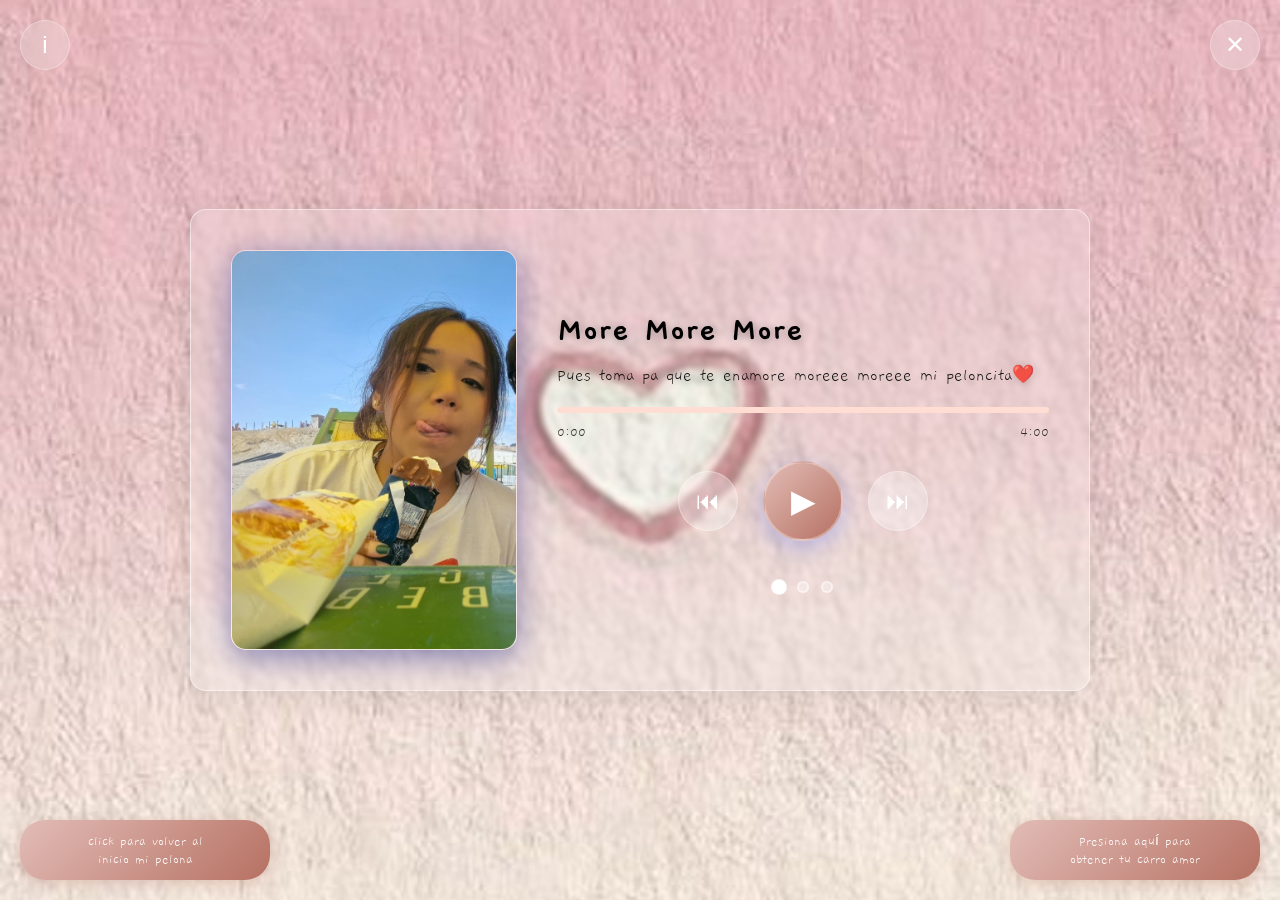
==== playme.html @ 362da7cf "primer commit" ====
<!DOCTYPE html>
<html lang="en">
<head>
    <meta charset="UTF-8">
    <meta name="viewport" content="width=device-width, initial-scale=1.0">
    <title>❤️</title>
    <link rel="icon" type="image/x-icon" href="asset/imgs/flower.ico">
    <link rel="stylesheet" href="style.css">
</head>
<body>
        <!-- Info Button (top-left) -->
        <button class="info-btn" id="playerInfoBtn" title="Info">i</button>

        <!-- Exit Button (top-right) -->
        <button class="exit-btn-player" id="playerExitBtn" title="Exit">✕</button>

        <!-- Info Modal -->
        <div class="player-info-modal" id="playerInfoModal">
            <div class="player-info-content" id="playerInfoContent">
                <h2>Feliz dia de la mujer mi amor </h2>
                <p>Pues en este dia quiero decirte lo mucho que te amo y lo especial que eres para mi, gracias por hacerme muy feliz sin duda eres el amor de mi vida, pues toma pa que te enamores asdjasjdsajd se quedaba con eso pegado, muchas gracias por hacerme muy feliz siempre estare a tu lado haciendote feliz,TE AMOOO MUCHOOOOOO!!!!!</p>
                <button class="close-modal-btn">Cerrar</button>
            </div>
        </div>

        <div class="container">
        <div class="player">
            <div class="album-art">
                <img src="asset/imgs/miguapa.jpeg" alt="1">
                <img src="asset/imgs/miguapa2.png" alt="2">
                <img src="asset/imgs/miguapa3.jpeg" alt="3">
            </div>

            <div class="player-content">
                <div class="song-info">
                    <div class="song-title">More</div>
                    <div class="song-artist">Esto es para que te enamore moreee moreee mi peloncita</div>
                </div>

                <div class="progress-container">
                    <div class="progress-bar" id="progressBar">
                        <div class="progress" id="progress"></div>
                    </div>
                    <div class="time-display">
                        <span id="currentTime">0:00</span>
                        <span id="duration">4:06</span>
                    </div>
                </div>

                <div class="controls">
                    <button id="prevBtn" title="Previous">⏮</button>
                    <button id="playBtn" class="play-btn" title="Play">▶</button>
                    <button id="nextBtn" title="Next">⏭</button>
                </div>

                <!-- Hidden audio element controlled by JS -->
                <audio id="audio" preload="metadata">
                    <source src="asset/song/cancion1pelona.mp3" type="audio/mpeg">
                    Your browser does not support the audio element.
                </audio>

                <div class="playlist">
                    <div class="playlist-dot active" data-song="0" title="Himig ng Pagibig"></div>
                    <div class="playlist-dot" data-song="1" title="Panalangin"></div>
                    <div class="playlist-dot" data-song="2" title="Id Rather"></div>
                </div>
            </div>
        </div>

        <!-- Snoopy Button outside the player -->
        <button id="snoopyBtn" class="snoopy-btn">Presiona aquí para obtener tu carro amor</button>

        <!-- Back to Start Button -->
        <button id="backBtn" class="back-btn">click para volver al inicio mi pelona</button>
    </div>

    <!-- Snoopy Images Modal -->
    <div class="snoopy-modal" id="snoopyModal">
        <div class="snoopy-content">
            <img src="asset/imgs/snoopy1.jpg" alt="Snoopy 1">
            <img src="asset/imgs/snoopy2.jpg" alt="Snoopy 2">
            <img src="asset/imgs/snoopy3.jpg" alt="Snoopy 3">
            <img src="asset/imgs/snoopy4.jpg" alt="Snoopy 4">
            <button class="close-snoopy-btn">Cerrar</button>
        </div>
    </div>

</body>
<script src="script.js"></script>
</html>
---- style.css ----
@import url('https://fonts.googleapis.com/css2?family=Cherry+Bomb+One&family=Gaegu:wght@300&display=swap'); 
 * {
            margin: 0;
            padding: 0;
            box-sizing: border-box;
            color: black;
        }

        body {
            min-height: 100vh;
            display: flex;
            justify-content: center;
            align-items: center;
            background-image: url('asset/imgs/bg.jpg');
            background-size: cover;
            background-position: center;
            background-attachment: fixed;
            background-repeat: no-repeat;
            font-family: "Gaegu", sans-serif;
            font-weight: 300;
            font-style: normal;
            padding: 20px;
            cursor: url("cursor.png") 8 8, auto;
            }

        /* Pointer cursor for clickable elements */
        button,
        .progress-bar,
        .playlist-dot,
        a {
            cursor: url("asset/imgs/pointer.png") 8 8, pointer;
        }
        .container {
            width: 100%;
            max-width: 900px;
            
        }

        .player {
            width: 100%;
            background: rgba(255, 255, 255, 0.18);
            border-radius: 16px;
            box-shadow: 0 4px 30px rgba(0, 0, 0, 0.1);
            backdrop-filter: blur(2.7px);
            -webkit-backdrop-filter: blur(2.7px);
            border: 1px solid rgba(255, 255, 255, 0.5);
            padding: 30px;
            display: flex;
            flex-direction: column;
            gap: 30px;
            color: white;
            cursor: url("asset/imgs/pointer.png") 8 8, pointer;
        }

        .album-art {
            width: 100%;
            aspect-ratio: 1;
            max-width: 400px;
            margin: 0 auto;
            position: relative;
            border-radius: 15px;
            overflow: hidden;
            box-shadow: 0 8px 32px 0 rgba(31, 38, 135, 0.5);
            border: 1px solid rgba(255, 255, 255, 0.3);
            background: rgba(255, 255, 255, 0.05);
            display: flex;
            align-items: center;
            justify-content: center;
        }

        .album-art img {
            position: absolute;
            top: 0;
            left: 0;
            width: 100%;
            height: 100%;
            object-fit: cover;
            transition: transform 0.6s ease, opacity 0.4s ease;
            opacity: 0;
        }

        .album-art img.active {
            opacity: 1;
            animation: fadeInScale 0.6s ease forwards;
        }

        @keyframes fadeInScale {
            from {
                opacity: 0;
                transform: scale(0.95);
            }
            to {
                opacity: 1;
                transform: scale(1);
            }
        }

        .song-info {
            text-align: center;
            color: white;
        }

        .song-title {
            font-size: clamp(24px, 5vw, 36px);
            font-weight: 700;
            margin-bottom: 10px;
            text-shadow: 0 2px 10px rgba(0, 0, 0, 0.3);
        }

        .song-artist {
            font-size: clamp(14px, 3vw, 18px);
            font-weight: 300;
            opacity: 0.9;
            text-shadow: 0 2px 10px rgba(0, 0, 0, 0.2);
        }

        /* Player Info Button */
        .info-btn {
            position: fixed;
            top: 20px;
            left: 20px;
            width: 50px;
            height: 50px;
            border-radius: 50%;
            border: none;
            background: rgba(255, 255, 255, 0.2);
            color: white;
            font-size: 24px;
            cursor: pointer;
            z-index: 999;
            transition: all 0.3s ease;
            display: flex;
            align-items: center;
            justify-content: center;
            backdrop-filter: blur(10px);
            border: 1px solid rgba(255, 255, 255, 0.3);
        }

        .info-btn:hover {
            background: rgba(255, 255, 255, 0.3);
            transform: scale(1.1);
        }

        .info-btn:active {
            transform: scale(0.95);
        }

        /* Player Exit Button */
        .exit-btn-player {
            position: fixed;
            top: 20px;
            right: 20px;
            width: 50px;
            height: 50px;
            border-radius: 50%;
            border: none;
            background: rgba(255, 255, 255, 0.2);
            color: white;
            font-size: 24px;
            cursor: pointer;
            z-index: 999;
            transition: all 0.3s ease;
            display: flex;
            align-items: center;
            justify-content: center;
            backdrop-filter: blur(10px);
            border: 1px solid rgba(255, 255, 255, 0.3);
        }

        .exit-btn-player:hover {
            background: rgba(255, 255, 255, 0.3);
            transform: scale(1.1);
        }

        .exit-btn-player:active {
            transform: scale(0.95);
        }

        /* Player Info Modal */
        .player-info-modal {
            position: fixed;
            top: 0;
            left: 0;
            width: 100%;
            height: 100%;
            background: rgba(0, 0, 0, 0.5);
            display: flex;
            align-items: center;
            justify-content: center;
            z-index: 1000;
            opacity: 0;
            visibility: hidden;
            transition: opacity 0.3s ease, visibility 0.3s ease;
        }

        .player-info-modal.active {
            opacity: 1;
            visibility: visible;
        }

        .player-info-content {
            background: rgba(255, 255, 255, 0.95);
            backdrop-filter: blur(10px);
            border-radius: 20px;
            padding: 40px;
            max-width: 500px;
            width: 80%;
            text-align: center;
            box-shadow: 0 8px 32px rgba(0, 0, 0, 0.2);
            border: 1px solid rgba(255, 255, 255, 0.3);
            color: #333;
            cursor: pointer;
            animation: slideIn 0.3s ease forwards;
        }

        .player-info-content h2 {
            font-size: 28px;
            margin-bottom: 15px;
            color: #B67162;
        }

        .player-info-content p {
            font-size: 16px;
            line-height: 1.6;
            margin-bottom: 30px;
            font-weight: 300;
        }

        .close-modal-btn {
            background: linear-gradient(135deg, #E2BCB7 0%, #B67162 100%);
            color: white;
            border: none;
            padding: 12px 30px;
            font-size: 16px;
            border-radius: 25px;
            cursor: pointer;
            transition: all 0.3s ease;
            box-shadow: 0 4px 15px rgba(182, 113, 98, 0.3);
        }

        .close-modal-btn:hover {
            transform: scale(1.05);
            box-shadow: 0 6px 20px rgba(182, 113, 98, 0.5);
        }

        .close-modal-btn:active {
            transform: scale(0.95);
        }

        .progress-container {
            width: 100%;
        }

        .progress-bar {
            width: 100%;
            height: 6px;
            background: #FFDDD2;
            border-radius: 10px;
            cursor: pointer;
            overflow: hidden;
            margin-bottom: 10px;
        }

        .progress {
            height: 100%;
            background: linear-gradient(90deg, #FFDDD2 0%, #B67162 100%);
            border-radius: 10px;
            width: 0%;
            transition: width 0.1s linear;
        }

        .time-display {
            display: flex;
            justify-content: space-between;
            font-size: clamp(12px, 2vw, 14px);
            opacity: 0.8;
        }

        .controls {
            display: flex;
            gap: clamp(15px, 3vw, 25px);
            align-items: center;
            justify-content: center;
            flex-wrap: wrap;
        }

        button {
            width: clamp(45px, 10vw, 60px);
            height: clamp(45px, 10vw, 60px);
            border: none;
            border-radius: 50%;
            background: rgba(255, 255, 255, 0.2);
            color: white;
            cursor: pointer;
            font-size: clamp(18px, 4vw, 24px);
            display: flex;
            align-items: center;
            justify-content: center;
            transition: all 0.3s ease;
            backdrop-filter: blur(10px);
            border: 1px solid rgba(255, 255, 255, 0.3);
        }

        button:hover {
            background: rgba(255, 255, 255, 0.3);
            transform: scale(1.1);
        }

        button:active {
            transform: scale(0.95);
        }

        .play-btn {
            width: clamp(60px, 12vw, 80px);
            height: clamp(60px, 12vw, 80px);
            font-size: clamp(24px, 5vw, 32px);
            background: linear-gradient(135deg, #E2BCB7 0%, #B67162 100%);
            border: 2px solid rgba(255, 255, 255, 0.3);
            box-shadow: 0 8px 25px rgba(102, 126, 234, 0.4);
        }

        .play-btn:hover {
            box-shadow: 0 8px 35px rgb(226, 188, 183);
        }

        .playlist {
            display: flex;
            gap: 12px;
            justify-content: center;
            margin-top: 20px;
        }

        .playlist-dot {
            width: 12px;
            height: 12px;
            border-radius: 50%;
            background: rgba(255, 255, 255, 0.3);
            cursor: pointer;
            transition: all 0.3s ease;
            border: 2px solid rgba(255, 255, 255, 0.5);
        }

        .playlist-dot:hover {
            background: rgba(255, 255, 255, 0.5);
        }

        .playlist-dot.active {
            background: white;
            transform: scale(1.3);
        }

        /* Desktop Landscape Layout */
        @media (min-width: 768px) and (orientation: landscape) {
            .player {
                flex-direction: row;
                align-items: center;
                padding: 40px;
                gap: 40px;
            }

            .album-art {
                flex: 0 0 35%;
                aspect-ratio: auto;
                height: 400px;
                max-width: none;
            }

            .player-content {
                flex: 1;
                display: flex;
                flex-direction: column;
                justify-content: center;
                gap: 20px;
            }

            .song-info {
                text-align: left;
            }

            .song-title {
                font-size: 36px;
            }

            .song-artist {
                font-size: 18px;
            }
        }

        .starpagebtn {
            width: 120px;
            height: 120px;
            border: none;
            background: none;
            padding: 0;
            cursor: pointer;
            transition: transform 0.3s ease, opacity 0.3s ease;
            display: flex;
            align-items: center;
            justify-content: center;
            position: fixed;
            top: 50%;
            left: 50%;
            transform: translate(-50%, -50%);
            z-index: 1000;
        }

        .starpagebtn img {
            width: 100%;
            height: 100%;
            object-fit: contain;
        }

        .starpagebtn:hover {
            transform: translate(-50%, -50%) scale(1.05);
            opacity: 0.9;
        }

        .starpagebtn:active {
            transform: translate(-50%, -50%) scale(0.95);
        }

        /* Startpage Styles */
        .startpage {
            width: 100%;
            height: 100vh;
            display: flex;
            flex-direction: column;
            align-items: center;
            justify-content: center;
            gap: 160px;
            text-align: center;
            color: white;
            padding: 40px 20px;
        }

        .startpage h1 {
            font-family: "Cherry Bomb One", system-ui;
            font-weight: 500;
            font-style: normal;
            color: #740A03;            
            font-size: 50px;
            -webkit-text-stroke: 2px #E2BCB7;
            font-size: clamp(32px, 8vw, 56px);
            font-weight: 700;
            text-shadow: 0 2px 20px rgba(0, 0, 0, 0.4);
            margin: 0;
            animation: fadeInDown 0.8s ease forwards;

        }

        .startpage p {
            font-size: clamp(16px, 4vw, 24px);
            font-weight: 400;
            color: #740A03;
            text-shadow: 0 2px 10px rgba(0, 0, 0, 0.3);
            margin: 0;
            max-width: 500px;
            animation: fadeInUp 0.8s ease 0.2s forwards;
            opacity: 0;
        }

        @keyframes fadeInDown {
            from {
                opacity: 0;
                transform: translateY(-30px);
            }
            to {
                opacity: 1;
                transform: translateY(0);
            }
        }

        /* Snoopy Images Modal */
        .snoopy-modal {
            position: fixed;
            top: 0;
            left: 0;
            width: 100%;
            height: 100%;
            background: rgba(0, 0, 0, 0.5);
            display: flex;
            align-items: center;
            justify-content: center;
            z-index: 1000;
            opacity: 0;
            visibility: hidden;
            transition: opacity 0.3s ease, visibility 0.3s ease;
        }

        .snoopy-modal.active {
            opacity: 1;
            visibility: visible;
        }

        .snoopy-content {
            background: rgba(255, 255, 255, 0.95);
            backdrop-filter: blur(10px);
            border-radius: 20px;
            padding: 40px;
            max-width: 800px;
            width: 90%;
            text-align: center;
            box-shadow: 0 8px 32px rgba(0, 0, 0, 0.2);
            border: 1px solid rgba(255, 255, 255, 0.3);
            color: #333;
            cursor: pointer;
            animation: slideIn 0.3s ease forwards;
            display: grid;
            grid-template-columns: repeat(2, 1fr);
            gap: 20px;
        }

        .snoopy-content img {
            width: 100%;
            height: auto;
            border-radius: 10px;
            box-shadow: 0 4px 15px rgba(0, 0, 0, 0.1);
        }

        .close-snoopy-btn {
            background: linear-gradient(135deg, #E2BCB7 0%, #B67162 100%);
            color: white;
            border: none;
            padding: 12px 30px;
            font-size: 16px;
            border-radius: 25px;
            cursor: pointer;
            transition: all 0.3s ease;
            box-shadow: 0 4px 15px rgba(182, 113, 98, 0.3);
            grid-column: span 2;
            margin-top: 20px;
        }

        .close-snoopy-btn:hover {
            transform: scale(1.05);
            box-shadow: 0 6px 20px rgba(182, 113, 98, 0.5);
        }

        .close-snoopy-btn:active {
            transform: scale(0.95);
        }

        .snoopy-btn {
            position: fixed;
            bottom: 20px;
            right: 20px;
            background: linear-gradient(135deg, #E2BCB7 0%, #B67162 100%);
            color: white;
            border: none;
            padding: 20px 60px;
            font-size: 14px;
            border-radius: 25px;
            cursor: pointer;
            transition: all 0.3s ease;
            box-shadow: 0 4px 15px rgba(182, 113, 98, 0.3);
            font-family: "Gaegu", sans-serif;
            font-weight: 300;
            z-index: 100;
            white-space: normal;
            text-align: center;
            width: auto;
            max-width: 250px;
        }

        .snoopy-btn:hover {
            transform: scale(1.05);
            box-shadow: 0 6px 20px rgba(255, 215, 0, 0.5);
        }

        .snoopy-btn:active {
            transform: scale(0.95);
        }
        /* Back to Start Button */
        .back-btn {
            position: fixed;
            bottom: 20px;
            left: 20px;
            background: linear-gradient(135deg, #E2BCB7 0%, #B67162 100%);
            color: white;
            border: none;
            padding: 20px 60px;
            font-size: 14px;
            border-radius: 25px;
            cursor: pointer;
            transition: all 0.3s ease;
            box-shadow: 0 4px 15px rgba(182, 113, 98, 0.3);
            font-family: "Gaegu", sans-serif;
            font-weight: 300;
            z-index: 100;
            white-space: normal;
            text-align: center;
            width: auto;
            max-width: 250px;
        }

        .back-btn:hover {
            transform: scale(1.05);
            box-shadow: 0 6px 20px rgba(182, 113, 98, 0.5);
        }

        .back-btn:active {
            transform: scale(0.95);
        }
        @keyframes slideIn {
            from {
                opacity: 0;
                transform: translateY(-50px);
            }
            to {
                opacity: 1;
                transform: translateY(0);
            }
        }

        @keyframes fadeInUp {
            from {
                opacity: 0;
                transform: translateY(30px);
            }
            to {
                opacity: 1;
                transform: translateY(0);
            }
        }

        /* Mobile */
        @media (max-width: 767px) {
            .player {
                padding: 20px;
                gap: 20px;
            }

            .album-art {
                max-width: 300px;
            }
        }
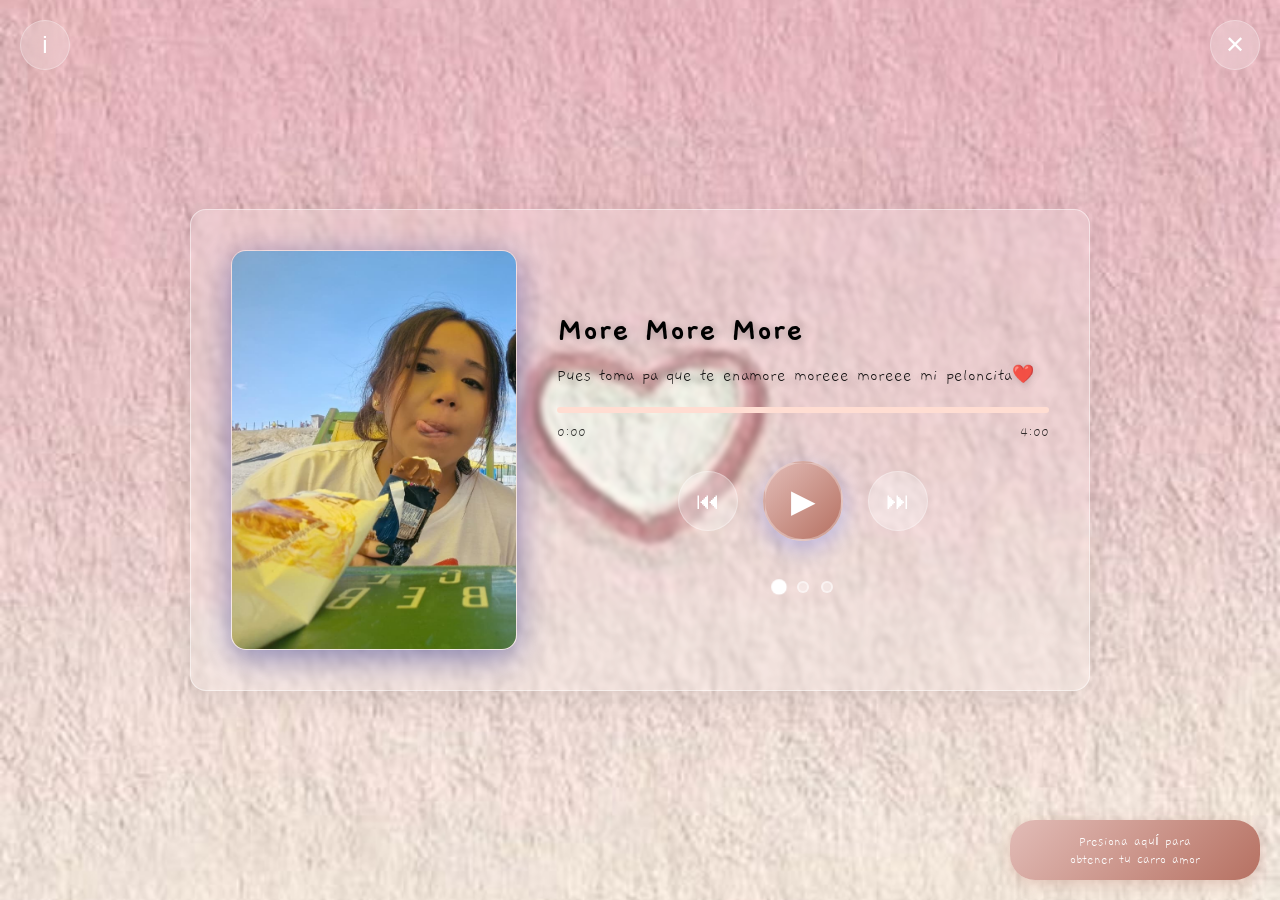
==== commit 57dd878d: "elimine un boton" ====
--- a/playme.html
+++ b/playme.html
@@ -69,9 +69,6 @@
 
         <!-- Snoopy Button outside the player -->
         <button id="snoopyBtn" class="snoopy-btn">Presiona aquí para obtener tu carro amor</button>
-
-        <!-- Back to Start Button -->
-        <button id="backBtn" class="back-btn">click para volver al inicio mi pelona</button>
     </div>
 
     <!-- Snoopy Images Modal -->
--- a/style.css
+++ b/style.css
@@ -570,37 +570,6 @@
         .snoopy-btn:active {
             transform: scale(0.95);
         }
-        /* Back to Start Button */
-        .back-btn {
-            position: fixed;
-            bottom: 20px;
-            left: 20px;
-            background: linear-gradient(135deg, #E2BCB7 0%, #B67162 100%);
-            color: white;
-            border: none;
-            padding: 20px 60px;
-            font-size: 14px;
-            border-radius: 25px;
-            cursor: pointer;
-            transition: all 0.3s ease;
-            box-shadow: 0 4px 15px rgba(182, 113, 98, 0.3);
-            font-family: "Gaegu", sans-serif;
-            font-weight: 300;
-            z-index: 100;
-            white-space: normal;
-            text-align: center;
-            width: auto;
-            max-width: 250px;
-        }
-
-        .back-btn:hover {
-            transform: scale(1.05);
-            box-shadow: 0 6px 20px rgba(182, 113, 98, 0.5);
-        }
-
-        .back-btn:active {
-            transform: scale(0.95);
-        }
         @keyframes slideIn {
             from {
                 opacity: 0;
